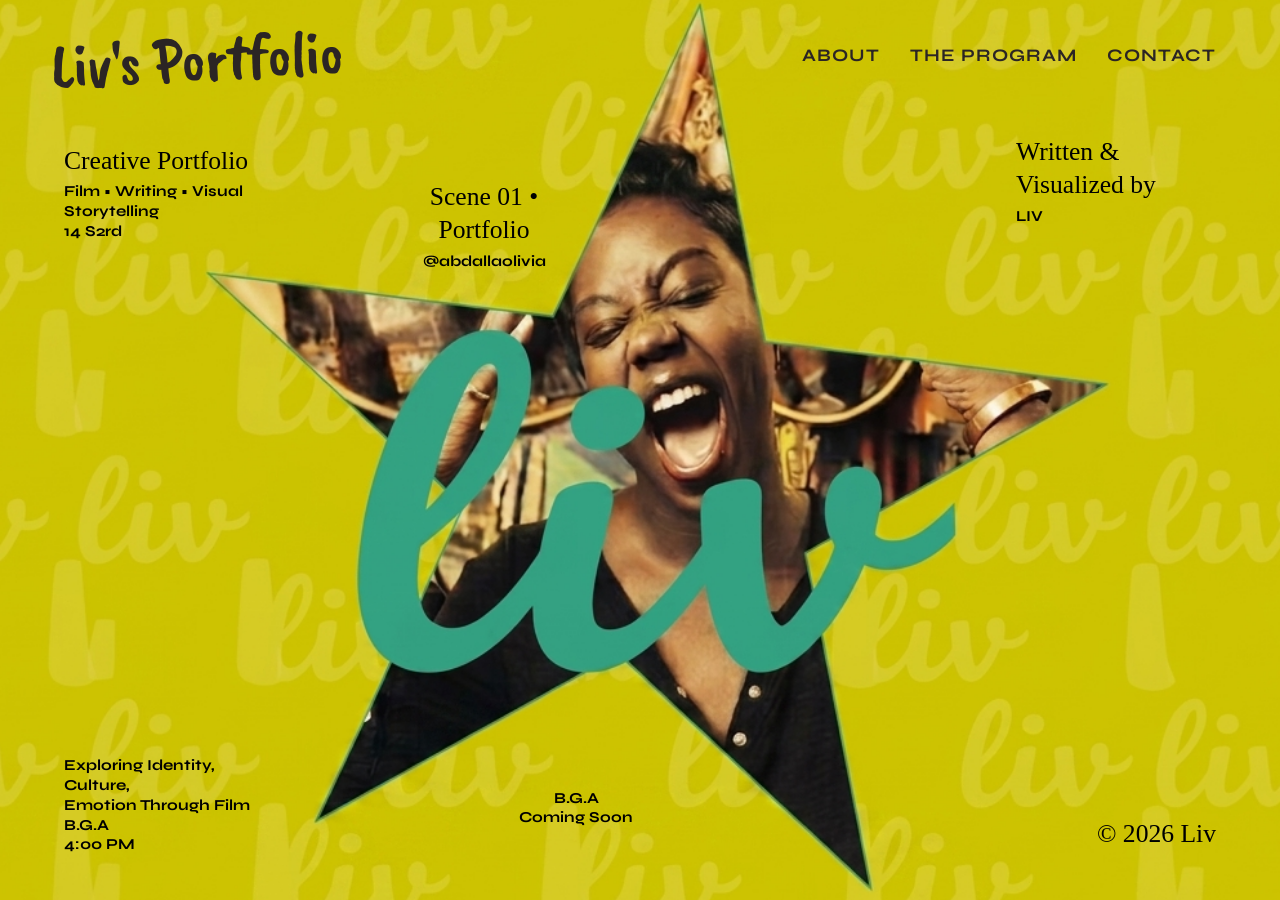
==== index.html @ fe811b00 "Portfolio design update" ====
<!DOCTYPE html>
<html lang="en">

<head>
    <meta charset="UTF-8">
    <meta name="viewport" content="width=device-width, initial-scale=1.0">
    <title>Portfolio Directory</title>
    <link rel="stylesheet" href="style.css">
    <link
        href="https://fonts.googleapis.com/css2?family=Syne:wght@400;700&family=Caveat+Brush&family=Rock+Salt&family=Kaushan+Script&display=swap"
        rel="stylesheet">
</head>

<body>
    <section class="hero">
        <div class="hamburger" id="hamburgerMenu">
            <span></span>
            <span></span>
            <span></span>
        </div>
        <nav class="main-nav" id="navMenu">
            <a href="#about">About</a>
            <a href="#program">The Program</a>
            <a href="#contact">Contact</a>
        </nav>
        <div class="hero-bg"></div>
        <div class="hero-content full-screen-layout">

            <!-- Main Title Title -->
            <div class="main-title" contenteditable="true">
                Liv's Portfolio
            </div>

            <!-- Top Left -->
            <div class="layout-item top-left" contenteditable="true">
                <div class="heading-cursive">Creative Portfolio</div>
                <p>Film • Writing • Visual Storytelling<br>14 S2rd</p>
            </div>

            <!-- Top Right -->
            <div class="layout-item top-right" contenteditable="true">
                <div class="heading-cursive">Written & Visualized by</div>
                <p>LIV<br>
            </div>

            <!-- Middle Left -->
            <div class="layout-item mid-left" contenteditable="true">
                <div class="heading-cursive">Scene 01 • Portfolio</div>
                <p>@abdallaolivia</p>
            </div>

            <!-- Bottom Left -->
            <div class="layout-item bottom-left" contenteditable="true">
                <p>Exploring Identity, <br>Culture,<br>Emotion Through Film<br>B.G.A<br>4:00 PM</p>
            </div>

            <!-- Bottom Middle -->
            <div class="layout-item bottom-mid" contenteditable="true">
                <p>B.G.A<br>Coming Soon</p>
            </div>

            <!-- Bottom Right -->
            <div class="layout-item bottom-right" contenteditable="true">
                <div class="heading-cursive">© 2026 Liv</div>

            </div>
        </div>
    </section>

    <script>
        const hamburger = document.getElementById('hamburgerMenu');
        const navMenu = document.getElementById('navMenu');

        hamburger.addEventListener('click', () => {
            hamburger.classList.toggle('active');
            navMenu.classList.toggle('active');
        });
    </script>
</body>

</html>
---- style.css ----
* {
    margin: 0;
    padding: 0;
    box-sizing: border-box;
}

body {
    font-family: 'Syne', sans-serif;
    background-color: #000;
}

/* HERO SECTION */
.hero {
    position: relative;
    height: 100vh;
    width: 100%;
    overflow: hidden;
    display: flex;
    align-items: center;
    justify-content: center;
    text-align: center;
}

.hero-bg {
    position: absolute;
    top: 0;
    left: 0;
    width: 100%;
    height: 100%;
    /* Replace 'hero-bg.jpg' with the exact name of your uploaded image file */
    background-image: url('hero-bg.png');
    background-size: cover;
    background-position: center;
    background-repeat: no-repeat;
    z-index: 1;
    animation: zoomBg 10s ease-out forwards;
}

.full-screen-layout {
    position: absolute;
    top: 0;
    left: 0;
    width: 100%;
    height: 100%;
    z-index: 3;
    pointer-events: none;
    opacity: 0;
    animation: fadeInText 2s ease-out 0.5s forwards;
}

.layout-item {
    position: absolute;
    color: #000;
    /* Original poster uses dark text */
    pointer-events: auto;
    /* Allows editing */
    font-size: 0.95rem;
    line-height: 1.3;
    max-width: 200px;
    /* Kept narrow like the original circular patches */
}

/* Base text is slightly smaller, bolder */
.layout-item p {
    font-family: 'Syne', sans-serif;
    font-weight: 700;
    margin: 0;
}

.heading-cursive {
    font-family: 'Brush Script MT', 'Lucida Handwriting', cursive;
    font-size: 1.6rem;
    margin-bottom: 5px;
    font-weight: 400;
}

.main-title {
    position: absolute;
    top: 3%;
    left: 4%;
    transform: rotate(-3deg);
    font-family: 'Caveat Brush', cursive;
    font-size: clamp(2.5rem, 5vw, 4rem);
    color: #2b2524;
    /* very dark brown/black like the rough marker */
    pointer-events: auto;
    /* allow editing */
    text-align: left;
    white-space: nowrap;
    letter-spacing: -1px;
    /* tight letters like the Underbug logo */
    line-height: 1;
    z-index: 10;
}

/* Precise positioning mimicking the image */
.top-left {
    top: 16%;
    left: 5%;
    text-align: left;
}

.top-right {
    top: 15%;
    right: 5%;
    text-align: left;
}

.mid-left {
    top: 20%;
    left: 30%;
    text-align: center;
}

.bottom-left {
    bottom: 5%;
    left: 5%;
    text-align: left;
}

.bottom-mid {
    bottom: 8%;
    left: 45%;
    transform: translateX(-50%);
    text-align: center;
}

.bottom-right {
    bottom: 5%;
    right: 5%;
    text-align: left;
}

/* ANIMATIONS */
@keyframes zoomBg {
    0% {
        transform: scale(1.05);
    }

    100% {
        transform: scale(1.1);
    }
}

@keyframes fadeInText {
    0% {
        opacity: 0;
        transform: translateY(20px);
    }

    100% {
        opacity: 1;
        transform: translateY(0);
    }
}

/* Navigation Menu */
.main-nav {
    position: absolute;
    top: 5%;
    right: 5%;
    z-index: 20;
    display: flex;
    gap: 30px;
}

.main-nav a {
    color: #2b2524;
    font-family: 'Syne', sans-serif;
    font-weight: 700;
    font-size: 1.1rem;
    text-decoration: none;
    text-transform: uppercase;
    letter-spacing: 1px;
    transition: opacity 0.3s;
}

.main-nav a:hover {
    opacity: 0.6;
}

/* Hamburger Icon */
.hamburger {
    display: none;
    position: absolute;
    top: 5%;
    right: 5%;
    z-index: 30;
    cursor: pointer;
    flex-direction: column;
    justify-content: space-between;
    width: 30px;
    height: 20px;
}

.hamburger span {
    display: block;
    height: 3px;
    width: 100%;
    background-color: #2b2524;
    border-radius: 3px;
    transition: all 0.3s ease-in-out;
}

.hamburger.active span:nth-child(1) {
    transform: translateY(8.5px) rotate(45deg);
}

.hamburger.active span:nth-child(2) {
    opacity: 0;
}

.hamburger.active span:nth-child(3) {
    transform: translateY(-8.5px) rotate(-45deg);
}

/* Responsive adjustments */
@media (max-width: 768px) {
    .hamburger {
        display: flex;
        /* Show Hamburger */
        top: 4%;
        right: 5%;
    }

    .main-nav {
        display: none;
        /* Hidden by default */
        flex-direction: column;
        top: 10%;
        right: 4%;
        background: rgba(220, 222, 60, 0.95);
        /* matching rough yellow background */
        padding: 20px 30px;
        border-radius: 8px;
        box-shadow: 0 4px 12px rgba(0, 0, 0, 0.2);
        gap: 20px;
        text-align: right;
    }

    .main-nav.active {
        display: flex;
        /* Show when active */
    }

    .main-nav a {
        font-size: 1rem;
    }

    .main-title {
        top: 2%;
        left: 3%;
        font-size: 2.2rem;
    }

    .layout-item {
        max-width: 130px;
        font-size: 0.75rem;
        line-height: 1.2;
    }

    .heading-cursive {
        font-size: 1.1rem;
    }

    /* Bring pieces slightly inward and down to avoid overlap on tall screens */
    .top-left {
        top: 12%;
        left: 3%;
    }

    .top-right {
        top: 12%;
        right: 3%;
        text-align: right;
    }

    .mid-left {
        top: 50%;
        left: 2%;
        text-align: left;
        /* Shift alignment so it doesn't cross into the middle star as much */
    }

    .bottom-left {
        bottom: 0.5%;
        left: 3%;
    }

    .bottom-mid {
        bottom: 3%;
        left: 50%;
        transform: translateX(-50%);
        width: 100%;
    }

    .bottom-right {
        bottom: 10%;
        right: 3%;
        text-align: right;
    }
}
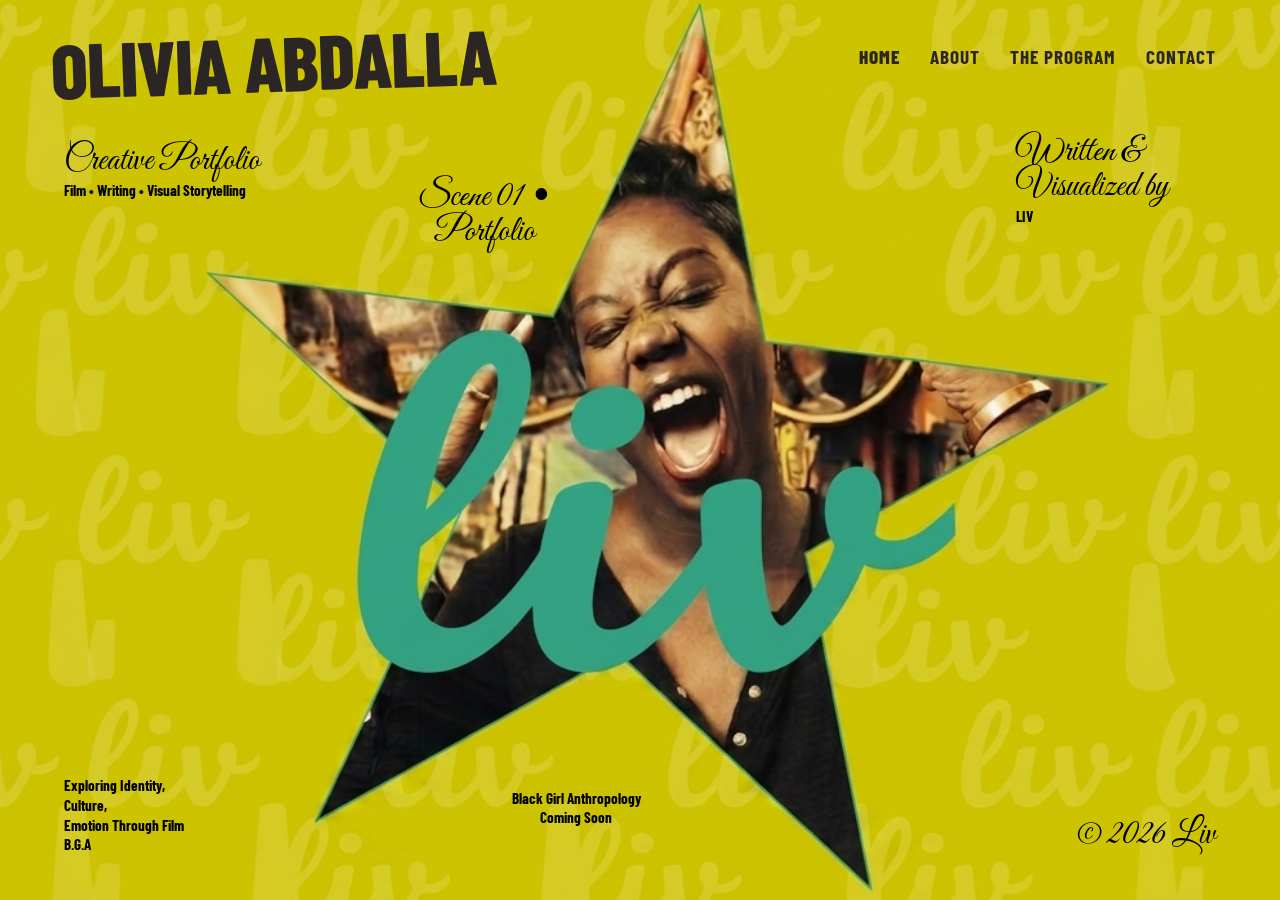
==== commit fd3df8e2: "Update project: added about, contact, and program pages; updated index and styles" ====
--- a/index.html
+++ b/index.html
@@ -7,7 +7,7 @@
     <title>Portfolio Directory</title>
     <link rel="stylesheet" href="style.css">
     <link
-        href="https://fonts.googleapis.com/css2?family=Syne:wght@400;700&family=Caveat+Brush&family=Rock+Salt&family=Kaushan+Script&display=swap"
+        href="https://fonts.googleapis.com/css2?family=Barlow+Condensed:wght@400;700;800&family=Great+Vibes&display=swap"
         rel="stylesheet">
 </head>
 
@@ -19,50 +19,49 @@
             <span></span>
         </div>
         <nav class="main-nav" id="navMenu">
-            <a href="#about">About</a>
-            <a href="#program">The Program</a>
-            <a href="#contact">Contact</a>
+            <a href="index.html" class="active">Home</a>
+            <a href="about.html">About</a>
+            <a href="program.html">The Program</a>
+            <a href="contact.html">Contact</a>
         </nav>
         <div class="hero-bg"></div>
         <div class="hero-content full-screen-layout">
 
             <!-- Main Title Title -->
             <div class="main-title" contenteditable="true">
-                Liv's Portfolio
+                Olivia Abdalla
             </div>
 
             <!-- Top Left -->
             <div class="layout-item top-left" contenteditable="true">
                 <div class="heading-cursive">Creative Portfolio</div>
-                <p>Film • Writing • Visual Storytelling<br>14 S2rd</p>
+                <p>Film • Writing • Visual Storytelling</p>
             </div>
 
             <!-- Top Right -->
             <div class="layout-item top-right" contenteditable="true">
                 <div class="heading-cursive">Written & Visualized by</div>
-                <p>LIV<br>
+                <p>LIV</p>
             </div>
 
             <!-- Middle Left -->
             <div class="layout-item mid-left" contenteditable="true">
                 <div class="heading-cursive">Scene 01 • Portfolio</div>
-                <p>@abdallaolivia</p>
             </div>
 
             <!-- Bottom Left -->
             <div class="layout-item bottom-left" contenteditable="true">
-                <p>Exploring Identity, <br>Culture,<br>Emotion Through Film<br>B.G.A<br>4:00 PM</p>
+                <p>Exploring Identity, <br>Culture,<br>Emotion Through Film<br>B.G.A</p>
             </div>
 
             <!-- Bottom Middle -->
             <div class="layout-item bottom-mid" contenteditable="true">
-                <p>B.G.A<br>Coming Soon</p>
+                <p> Black Girl Anthropology<br>Coming Soon</p>
             </div>
 
             <!-- Bottom Right -->
             <div class="layout-item bottom-right" contenteditable="true">
                 <div class="heading-cursive">© 2026 Liv</div>
-
             </div>
         </div>
     </section>
--- a/style.css
+++ b/style.css
@@ -5,7 +5,8 @@
 }
 
 body {
-    font-family: 'Syne', sans-serif;
+    font-family: 'Barlow Condensed', sans-serif;
+    background-color: #f7f1e3; /* A lighter background would suit these fonts better if the star image is bright, but original was #000. I will keep #000 if not specified otherwise, but Sykes's work usually has warmer colors. Actually, the user's previous image was yellow. So #000 is for the text container? No, body. */
     background-color: #000;
 }
 
@@ -62,34 +63,34 @@
 
 /* Base text is slightly smaller, bolder */
 .layout-item p {
-    font-family: 'Syne', sans-serif;
+    font-family: 'Barlow Condensed', sans-serif;
     font-weight: 700;
     margin: 0;
 }
 
 .heading-cursive {
-    font-family: 'Brush Script MT', 'Lucida Handwriting', cursive;
-    font-size: 1.6rem;
-    margin-bottom: 5px;
+    font-family: 'Great Vibes', cursive;
+    font-size: 2.2rem;
+    margin-bottom: 2px;
     font-weight: 400;
+    line-height: 1;
 }
 
 .main-title {
     position: absolute;
     top: 3%;
     left: 4%;
-    transform: rotate(-3deg);
-    font-family: 'Caveat Brush', cursive;
-    font-size: clamp(2.5rem, 5vw, 4rem);
-    color: #2b2524;
-    /* very dark brown/black like the rough marker */
+    transform: rotate(-2deg);
+    font-family: 'Barlow Condensed', sans-serif;
+    font-weight: 800; /* Bold as requested */
+    text-transform: uppercase;
+    font-size: clamp(3rem, 6vw, 5rem);
+    color: #2b2524;
     pointer-events: auto;
-    /* allow editing */
     text-align: left;
     white-space: nowrap;
     letter-spacing: -1px;
-    /* tight letters like the Underbug logo */
-    line-height: 1;
+    line-height: 0.9;
     z-index: 10;
 }
 
@@ -166,9 +167,9 @@
 
 .main-nav a {
     color: #2b2524;
-    font-family: 'Syne', sans-serif;
+    font-family: 'Barlow Condensed', sans-serif;
     font-weight: 700;
-    font-size: 1.1rem;
+    font-size: 1.2rem;
     text-decoration: none;
     text-transform: uppercase;
     letter-spacing: 1px;
@@ -177,6 +178,10 @@
 
 .main-nav a:hover {
     opacity: 0.6;
+}
+
+.main-nav a.active {
+    font-weight: 800;
 }
 
 /* Hamburger Icon */
@@ -299,4 +304,286 @@
         right: 3%;
         text-align: right;
     }
+}
+
+/* ABOUT PAGE STYLES */
+.about-page {
+    background-color: #8a9a2a; /* Olive green */
+    color: #2b2524;
+    min-height: 100vh;
+    padding: 0;
+    overflow-x: hidden;
+}
+
+.about-page .main-nav a, 
+.about-page .main-title {
+    color: #2b2524;
+}
+
+.about-container {
+    max-width: 1200px;
+    margin: 0 auto;
+    padding: 15vh 5% 10vh;
+    display: flex;
+    flex-direction: column;
+    gap: 100px;
+}
+
+/* Side-by-Side Intro */
+.about-intro {
+    display: grid;
+    grid-template-columns: 1fr 1.2fr;
+    gap: 60px;
+    align-items: start;
+}
+
+/* Single Photo Styling */
+.photo-single {
+    width: 100%;
+}
+
+.photo-single .photo-placeholder {
+    aspect-ratio: 4/5;
+    background-color: rgba(43, 37, 36, 0.1);
+    border: 1px solid rgba(43, 37, 36, 0.2);
+    display: flex;
+    align-items: center;
+    justify-content: center;
+    color: rgba(43, 37, 36, 0.4);
+    font-family: 'Barlow Condensed', sans-serif;
+    text-transform: uppercase;
+    letter-spacing: 2px;
+    width: 100%;
+}
+
+/* Story Section */
+.story-section {
+    width: 100%;
+}
+
+.story-section .heading-cursive {
+    text-align: left;
+    margin-bottom: 20px;
+    font-size: 3.5rem;
+}
+
+.bio-text {
+    font-family: 'Barlow Condensed', sans-serif;
+    font-size: 1.4rem;
+    line-height: 1.7;
+    font-weight: 400;
+    text-align: left;
+}
+
+/* Focus Areas */
+.focus-section h2 {
+    font-family: 'Barlow Condensed', sans-serif;
+    font-weight: 800;
+    text-transform: uppercase;
+    font-size: 2rem;
+    margin-bottom: 30px;
+    letter-spacing: 2px;
+}
+
+.focus-grid {
+    display: flex;
+    flex-wrap: wrap;
+    gap: 15px;
+}
+
+.focus-tag {
+    font-family: 'Barlow Condensed', sans-serif;
+    font-weight: 800;
+    text-transform: uppercase;
+    font-size: 1.1rem;
+    background-color: #2b2524;
+    color: #8a9a2a;
+    padding: 10px 25px;
+    border-radius: 50px;
+    letter-spacing: 1px;
+}
+
+@media (max-width: 992px) {
+    .about-intro {
+        grid-template-columns: 1fr;
+        gap: 40px;
+    }
+    
+    .photo-single {
+        max-width: 500px;
+    }
+}
+
+@media (max-width: 768px) {
+    .about-container {
+        padding: 12vh 5% 5vh;
+        gap: 60px;
+    }
+    
+    .story-section .heading-cursive {
+        font-size: 2.8rem;
+    }
+    
+    .bio-text {
+        font-size: 1.2rem;
+    }
+}
+
+.bottom-signature {
+    position: absolute;
+    bottom: 2%;
+    left: 50%;
+    transform: translateX(-50%);
+    font-family: 'Barlow Condensed', sans-serif;
+    font-weight: 700;
+    text-transform: uppercase;
+    letter-spacing: 4px;
+    font-size: 0.9rem;
+    color: #2b2524;
+    z-index: 5;
+    opacity: 0.8;
+}
+
+/* CONTACT PAGE STYLES */
+.contact-page {
+    /* transition: cream/beige to mint/sage green */
+    background: linear-gradient(180deg, #e8e0c8 0%, #8fad8f 100%);
+    min-height: 100vh;
+    padding: 0;
+    overflow-x: hidden;
+    display: flex;
+    align-items: center;
+    justify-content: center;
+}
+
+.contact-page .main-nav a,
+.contact-page .hamburger span {
+    color: #2b2524;
+}
+
+/* We want the main-title and nav to be absolute so they don't break flex centering */
+.contact-page .main-title,
+.contact-page .main-nav,
+.contact-page .hamburger {
+    position: absolute;
+}
+
+.typewriter-container {
+    position: relative;
+    width: 450px;
+    max-width: 90vw;
+    margin-top: 15vh;
+    z-index: 5;
+    display: flex;
+    flex-direction: column;
+    align-items: center;
+}
+
+.paper-roll-top {
+    width: 100%;
+    height: 40px;
+    background: #1a1a1a;
+    border-radius: 6px 6px 0 0;
+    box-shadow: 0 10px 20px rgba(0,0,0,0.4), inset 0 -4px 10px rgba(0,0,0,0.5), inset 0 2px 5px rgba(255,255,255,0.1);
+    position: relative;
+    z-index: 10;
+}
+
+.roll-texture {
+    position: absolute;
+    top: 50%; left: -15px; right: -15px;
+    height: 16px;
+    transform: translateY(-50%);
+    background: linear-gradient(90deg, #0d0d0d 0%, #1f1f1f 5%, #1f1f1f 95%, #0d0d0d 100%);
+    border-radius: 8px;
+    box-shadow: 0 4px 8px rgba(0,0,0,0.5);
+}
+
+.paper-sheet {
+    width: 92%;
+    background: #121212;
+    height: 0;
+    overflow: hidden;
+    box-shadow: 0 25px 50px rgba(0,0,0,0.5);
+    border-radius: 0 0 4px 4px;
+    transition: height 2s cubic-bezier(0.25, 1, 0.5, 1);
+    position: relative;
+    /* Subtle horizontal lines imitating typewriter paper guides or slight texture */
+    background-image: repeating-linear-gradient(rgba(255,255,255,0.05) 0px, rgba(255,255,255,0.05) 1px, transparent 1px, transparent 45px);
+    background-position: 0 40px;
+}
+
+.paper-sheet.unfurled {
+    height: 380px;
+}
+
+.typed-content {
+    padding: 60px 40px;
+    display: flex;
+    flex-direction: column;
+    gap: 40px;
+    align-items: flex-start;
+}
+
+.typed-line {
+    font-family: 'Barlow Condensed', sans-serif;
+    font-size: 2.5rem;
+    font-weight: 700;
+    text-transform: uppercase;
+    letter-spacing: 2.5px;
+    color: #ffffff;
+    text-decoration: none;
+    position: relative;
+    display: inline-block;
+    border-bottom: 2px solid transparent;
+    opacity: 0.95; /* slight ink fade */
+    line-height: 1.1;
+}
+
+.typed-line.typing::after {
+    content: '|';
+    position: absolute;
+    right: -15px;
+    color: #ffffff;
+    animation: blink 0.8s infinite;
+}
+
+@keyframes blink {
+    0%, 100% { opacity: 1; }
+    50% { opacity: 0; }
+}
+
+.typed-line.finished {
+    border-bottom: 2px solid #ffffff;
+    transition: color 0.3s, border-color 0.3s;
+}
+
+.typed-line.finished:hover {
+    color: #8fad8f;
+    border-color: #8fad8f;
+}
+
+.sound-toggle {
+    position: absolute;
+    top: -50px;
+    right: 0;
+    background: none;
+    border: 2px solid rgba(43, 37, 36, 0.2);
+    border-radius: 20px;
+    padding: 6px 15px;
+    font-family: 'Barlow Condensed', sans-serif;
+    font-size: 1rem;
+    font-weight: 700;
+    color: #2b2524;
+    cursor: pointer;
+    text-transform: uppercase;
+    letter-spacing: 1px;
+    opacity: 0.7;
+    transition: all 0.3s;
+}
+
+.sound-toggle:hover {
+    opacity: 1;
+    border-color: rgba(43, 37, 36, 0.5);
+    background: rgba(43, 37, 36, 0.05);
 }
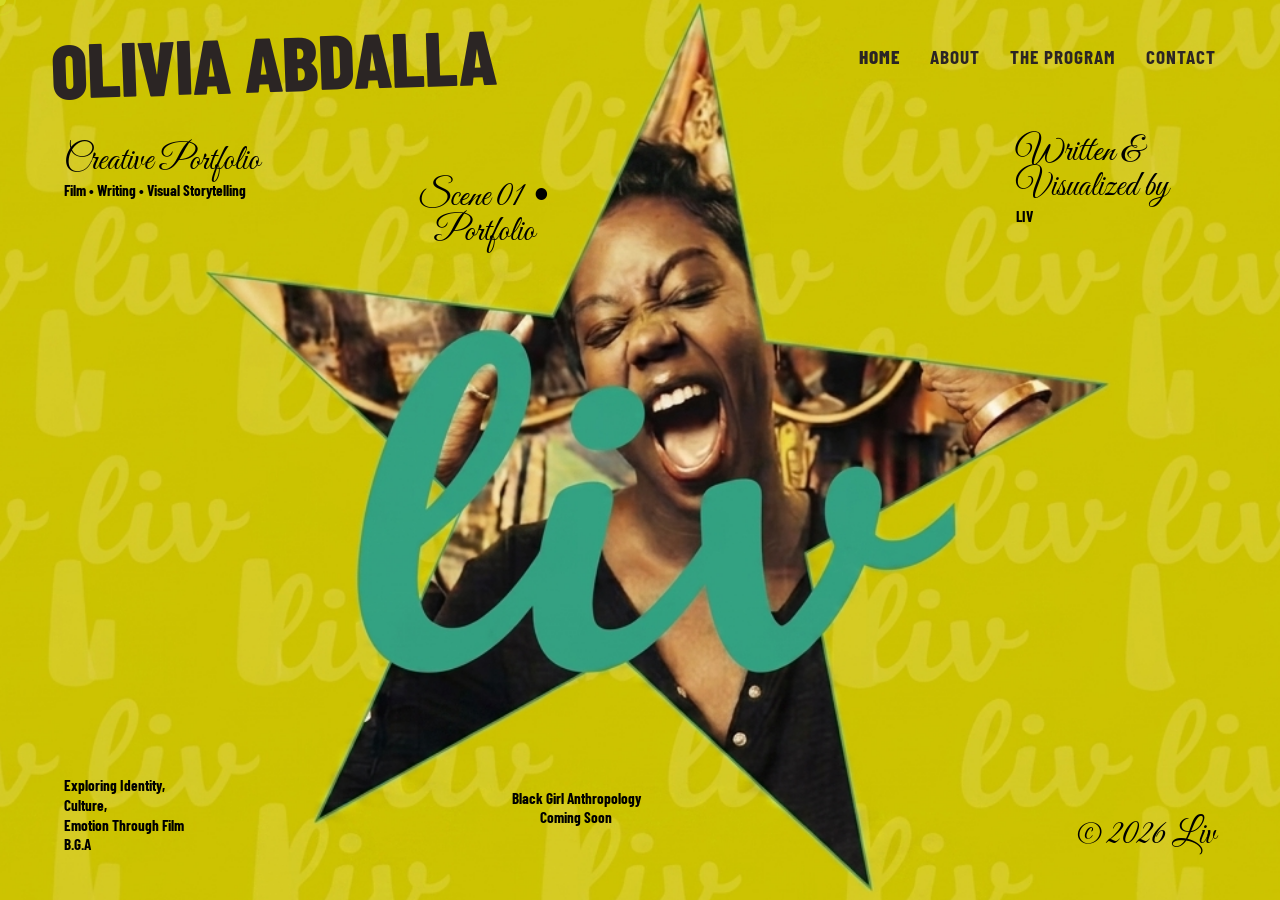
==== commit 133fe9d6: "Add custom chartreuse cursor to all pages" ====
--- a/index.html
+++ b/index.html
@@ -9,9 +9,133 @@
     <link
         href="https://fonts.googleapis.com/css2?family=Barlow+Condensed:wght@400;700;800&family=Great+Vibes&display=swap"
         rel="stylesheet">
+    <style>
+        /* Loading Screen */
+        .loading-screen {
+            position: fixed;
+            top: 0;
+            left: 0;
+            width: 100vw;
+            height: 100vh;
+            background-color: #d4d925; /* Chartreuse/Olive Yellow-Green */
+            z-index: 9999;
+            display: flex;
+            align-items: center;
+            justify-content: center;
+            opacity: 0;
+            visibility: hidden;
+            transition: opacity 0.8s ease, visibility 0.8s;
+        }
+
+        .loading-screen.visible {
+            opacity: 1;
+            visibility: visible;
+        }
+
+        .loading-text {
+            font-family: 'Great Vibes', cursive;
+            font-size: 8rem;
+            color: #2b2524;
+            transform: scale(0.9);
+            transition: transform 1.3s ease;
+        }
+
+        .loading-screen.visible .loading-text {
+            transform: scale(1);
+        }
+
+        /* Page Transition Overlay */
+        .page-transition-overlay {
+            position: fixed;
+            top: 0;
+            left: 0;
+            width: 100vw;
+            height: 100vh;
+            background-color: #2b2524; /* Cinematic Black/Dark Brown */
+            z-index: 9000;
+            opacity: 0;
+            visibility: hidden;
+            transition: opacity 0.4s ease, visibility 0.4s;
+            pointer-events: none;
+        }
+
+        .page-transition-overlay.active {
+            opacity: 1;
+            visibility: visible;
+            pointer-events: all;
+        }
+
+        body {
+            opacity: 0;
+            transition: opacity 0.4s ease;
+        }
+
+        body.loaded {
+            opacity: 1;
+        }
+
+        /* Custom Cursor */
+        * {
+            cursor: none !important;
+        }
+
+        .custom-cursor {
+            position: fixed;
+            top: 0;
+            left: 0;
+            width: 12px;
+            height: 12px;
+            background-color: #d4d925;
+            border-radius: 50%;
+            pointer-events: none;
+            z-index: 10000;
+            transform: translate(-50%, -50%);
+            transition: transform 0.1s ease;
+        }
+
+        .cursor-follower {
+            position: fixed;
+            top: 0;
+            left: 0;
+            width: 32px;
+            height: 32px;
+            border: 2px solid #d4d925;
+            border-radius: 50%;
+            opacity: 0.4;
+            pointer-events: none;
+            z-index: 9999;
+            transform: translate(-50%, -50%);
+            transition: width 0.3s ease, height 0.3s ease, opacity 0.3s ease;
+        }
+
+        .custom-cursor.hover {
+            transform: translate(-50%, -50%) scale(1.5);
+        }
+
+        .cursor-follower.hover {
+            width: 48px;
+            height: 48px;
+            opacity: 0.6;
+        }
+
+        @media (max-width: 1024px) {
+            .custom-cursor, .cursor-follower {
+                display: none;
+            }
+            * {
+                cursor: auto !important;
+            }
+        }
+    </style>
 </head>
 
 <body>
+    <div id="loadingScreen" class="loading-screen">
+        <div class="loading-text">liv</div>
+    </div>
+    <div id="transitionOverlay" class="page-transition-overlay"></div>
+    <div class="custom-cursor" id="cursor"></div>
+    <div class="cursor-follower" id="follower"></div>
     <section class="hero">
         <div class="hamburger" id="hamburgerMenu">
             <span></span>
@@ -74,6 +198,79 @@
             hamburger.classList.toggle('active');
             navMenu.classList.toggle('active');
         });
+
+        // Loading Screen & Transitions
+        window.addEventListener('DOMContentLoaded', () => {
+            const loadingScreen = document.getElementById('loadingScreen');
+            const transitionOverlay = document.getElementById('transitionOverlay');
+
+            // Handle Initial Fade-In
+            document.body.classList.add('loaded');
+
+            if (loadingScreen && !sessionStorage.getItem('hasSeenLoading')) {
+                loadingScreen.classList.add('visible');
+                
+                setTimeout(() => {
+                    loadingScreen.classList.remove('visible');
+                    setTimeout(() => {
+                        loadingScreen.remove();
+                    }, 800);
+                    sessionStorage.setItem('hasSeenLoading', 'true');
+                }, 1300);
+            } else if (loadingScreen) {
+                loadingScreen.remove();
+            }
+
+            // Handle Page Transitions
+            const links = document.querySelectorAll('a');
+            links.forEach(link => {
+                const href = link.getAttribute('href');
+                // Check if internal link
+                if (href && !href.startsWith('http') && !href.startsWith('mailto:') && !href.startsWith('#') && !link.hasAttribute('target')) {
+                    link.addEventListener('click', (e) => {
+                        e.preventDefault();
+                        transitionOverlay.classList.add('active');
+                        setTimeout(() => {
+                            window.location.href = href;
+                        }, 400);
+                    });
+                }
+            });
+
+            // Custom Cursor Logic
+            const cursor = document.getElementById('cursor');
+            const follower = document.getElementById('follower');
+            let mouseX = 0, mouseY = 0;
+            let followerX = 0, followerY = 0;
+
+            window.addEventListener('mousemove', (e) => {
+                mouseX = e.clientX;
+                mouseY = e.clientY;
+                cursor.style.left = mouseX + 'px';
+                cursor.style.top = mouseY + 'px';
+            });
+
+            const render = () => {
+                followerX += (mouseX - followerX) * 0.15;
+                followerY += (mouseY - followerY) * 0.15;
+                follower.style.left = followerX + 'px';
+                follower.style.top = followerY + 'px';
+                requestAnimationFrame(render);
+            };
+            render();
+
+            const hoverables = document.querySelectorAll('a, button, .file-tab, .folder-front, .folder-back, [contenteditable="true"]');
+            hoverables.forEach(el => {
+                el.addEventListener('mouseenter', () => {
+                    cursor.classList.add('hover');
+                    follower.classList.add('hover');
+                });
+                el.addEventListener('mouseleave', () => {
+                    cursor.classList.remove('hover');
+                    follower.classList.remove('hover');
+                });
+            });
+        });
     </script>
 </body>
 
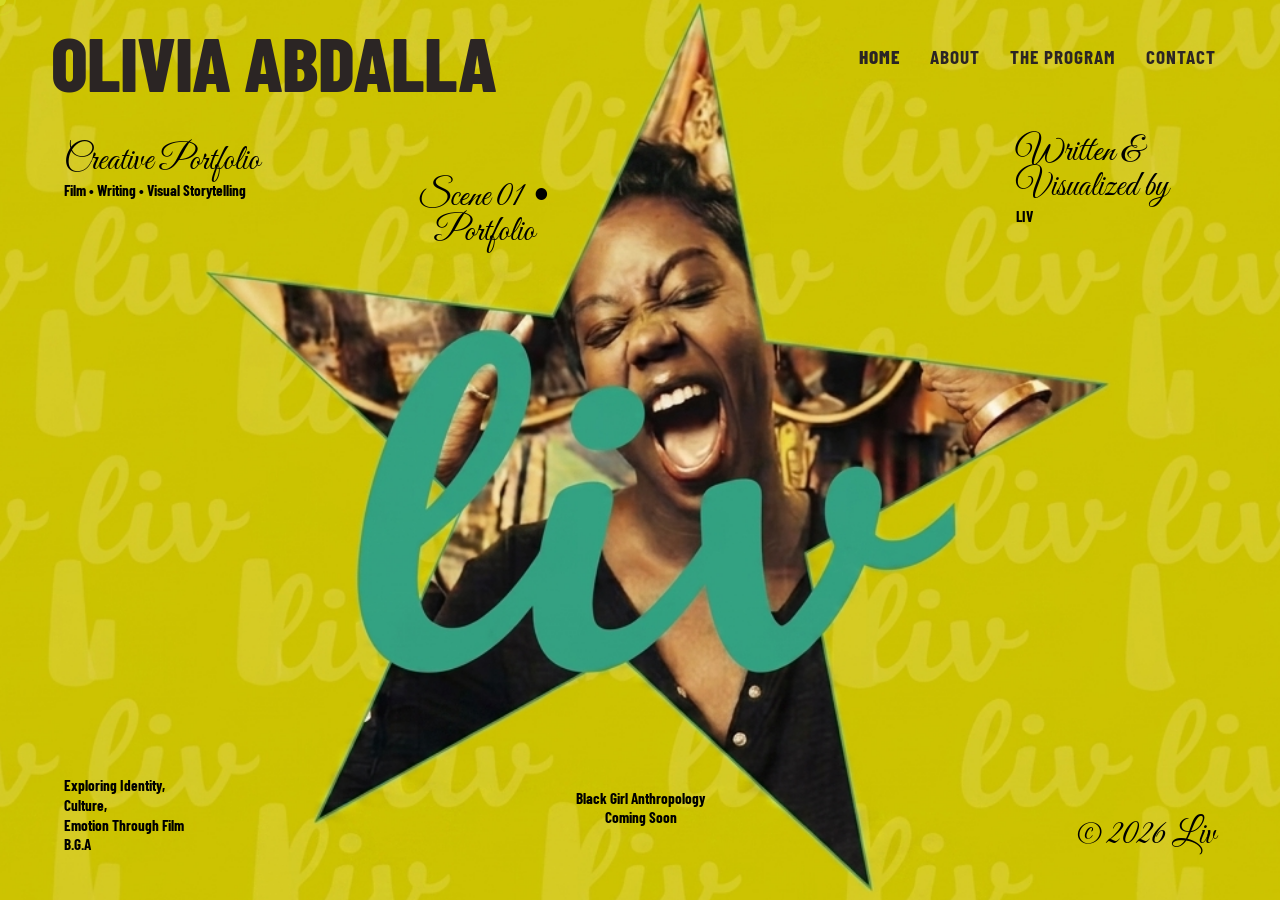
==== commit acb35689: "Add scroll reveal animations site-wide" ====
--- a/index.html
+++ b/index.html
@@ -126,6 +126,18 @@
                 cursor: auto !important;
             }
         }
+
+        /* Scroll Reveal Animation */
+        .reveal {
+            opacity: 0;
+            transform: translateY(24px);
+            transition: opacity 0.7s ease-out, transform 0.7s ease-out;
+        }
+
+        .reveal.revealed {
+            opacity: 1;
+            transform: translateY(0);
+        }
     </style>
 </head>
 
@@ -142,49 +154,49 @@
             <span></span>
             <span></span>
         </div>
-        <nav class="main-nav" id="navMenu">
+        <nav class="main-nav reveal" id="navMenu">
             <a href="index.html" class="active">Home</a>
             <a href="about.html">About</a>
             <a href="program.html">The Program</a>
             <a href="contact.html">Contact</a>
         </nav>
-        <div class="hero-bg"></div>
+        <div class="hero-bg reveal"></div>
         <div class="hero-content full-screen-layout">
 
             <!-- Main Title Title -->
-            <div class="main-title" contenteditable="true">
+            <div class="main-title reveal" contenteditable="true">
                 Olivia Abdalla
             </div>
 
             <!-- Top Left -->
-            <div class="layout-item top-left" contenteditable="true">
+            <div class="layout-item top-left reveal" contenteditable="true">
                 <div class="heading-cursive">Creative Portfolio</div>
                 <p>Film • Writing • Visual Storytelling</p>
             </div>
 
             <!-- Top Right -->
-            <div class="layout-item top-right" contenteditable="true">
+            <div class="layout-item top-right reveal" contenteditable="true">
                 <div class="heading-cursive">Written & Visualized by</div>
                 <p>LIV</p>
             </div>
 
             <!-- Middle Left -->
-            <div class="layout-item mid-left" contenteditable="true">
+            <div class="layout-item mid-left reveal" contenteditable="true">
                 <div class="heading-cursive">Scene 01 • Portfolio</div>
             </div>
 
             <!-- Bottom Left -->
-            <div class="layout-item bottom-left" contenteditable="true">
+            <div class="layout-item bottom-left reveal" contenteditable="true">
                 <p>Exploring Identity, <br>Culture,<br>Emotion Through Film<br>B.G.A</p>
             </div>
 
             <!-- Bottom Middle -->
-            <div class="layout-item bottom-mid" contenteditable="true">
+            <div class="layout-item bottom-mid reveal" contenteditable="true">
                 <p> Black Girl Anthropology<br>Coming Soon</p>
             </div>
 
             <!-- Bottom Right -->
-            <div class="layout-item bottom-right" contenteditable="true">
+            <div class="layout-item bottom-right reveal" contenteditable="true">
                 <div class="heading-cursive">© 2026 Liv</div>
             </div>
         </div>
@@ -270,6 +282,28 @@
                     follower.classList.remove('hover');
                 });
             });
+
+            // Scroll Reveal Logic
+            const observerOptions = {
+                threshold: 0.1,
+                rootMargin: '0px 0px -50px 0px'
+            };
+
+            const observer = new IntersectionObserver((entries) => {
+                let delay = 0;
+                entries.forEach((entry) => {
+                    if (entry.isIntersecting) {
+                        setTimeout(() => {
+                            entry.target.classList.add('revealed');
+                        }, delay);
+                        delay += 100; // 0.1s stagger
+                        observer.unobserve(entry.target);
+                    }
+                });
+            }, observerOptions);
+
+            const revealElements = document.querySelectorAll('.reveal');
+            revealElements.forEach((el) => observer.observe(el));
         });
     </script>
 </body>
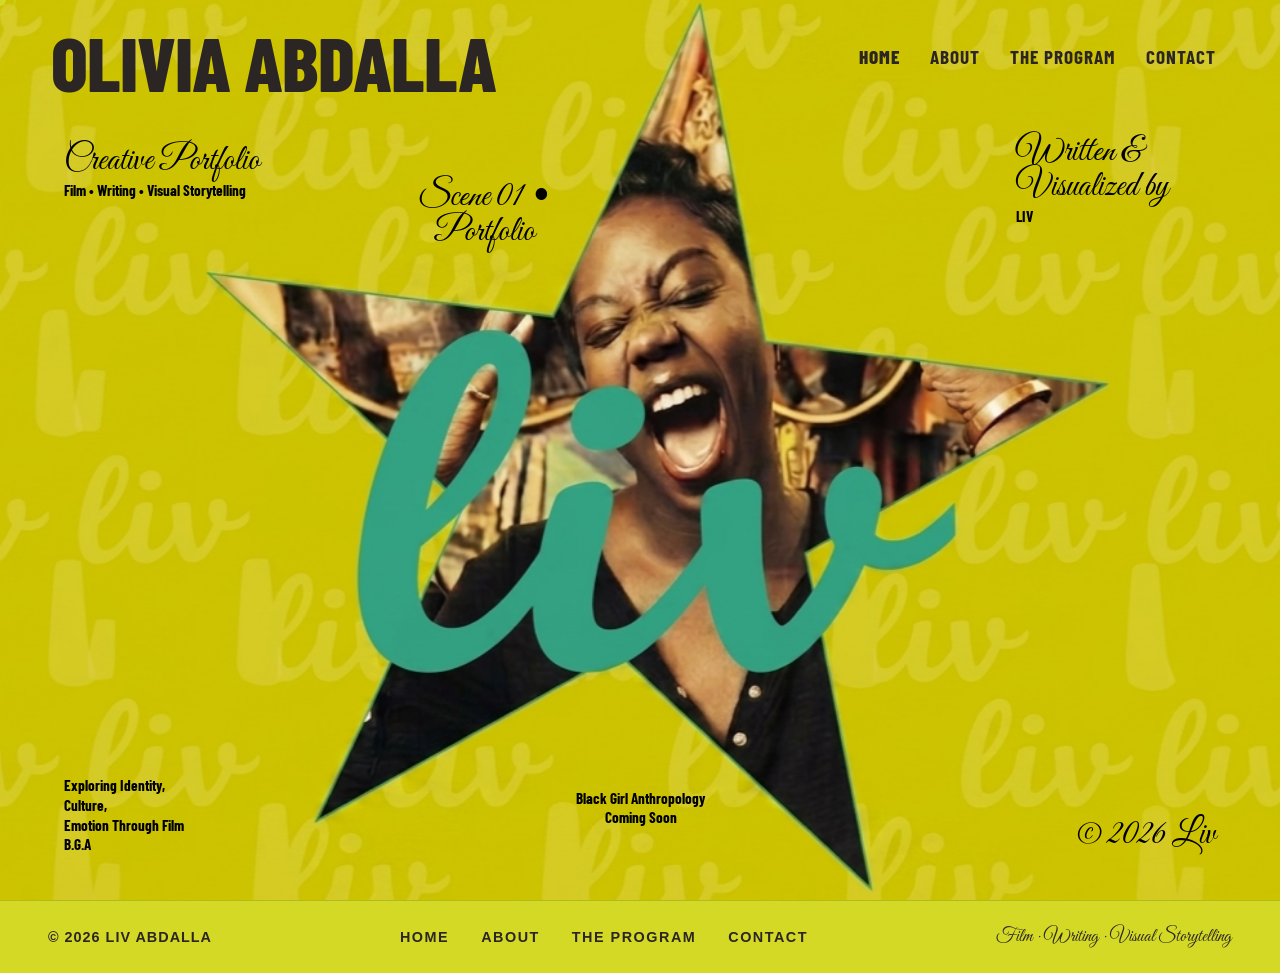
==== commit cf13d6f9: "Add consistent footer to all pages" ====
--- a/index.html
+++ b/index.html
@@ -138,6 +138,63 @@
             opacity: 1;
             transform: translateY(0);
         }
+
+        /* Common Footer Styles */
+        .site-footer {
+            padding: 1.5rem 3rem;
+            border-top: 0.5px solid rgba(0,0,0,0.15);
+            display: flex;
+            justify-content: space-between;
+            align-items: center;
+            font-family: 'Barlow Condensed', sans-serif;
+            color: #2b2524;
+            position: relative;
+            z-index: 10;
+        }
+
+        .footer-left {
+            font-weight: 600;
+            text-transform: uppercase;
+            font-size: 0.9rem;
+            letter-spacing: 1px;
+        }
+
+        .footer-center {
+            display: flex;
+            gap: 2rem;
+        }
+
+        .footer-center a {
+            text-decoration: none;
+            color: #2b2524;
+            font-weight: 600;
+            text-transform: uppercase;
+            font-size: 0.9rem;
+            letter-spacing: 1.5px;
+            transition: opacity 0.3s;
+        }
+
+        .footer-center a:hover {
+            opacity: 0.6;
+        }
+
+        .footer-right {
+            font-family: 'Great Vibes', cursive;
+            font-size: 1.2rem;
+        }
+
+        @media (max-width: 768px) {
+            .site-footer {
+                flex-direction: column;
+                gap: 1.5rem;
+                padding: 2rem 1.5rem;
+                text-align: center;
+            }
+            .footer-center {
+                flex-direction: column;
+                gap: 1rem;
+            }
+        }
     </style>
 </head>
 
@@ -202,6 +259,17 @@
         </div>
     </section>
 
+    <footer class="site-footer reveal" style="background-color: #d4d925;">
+        <div class="footer-left">© 2026 Liv Abdalla</div>
+        <div class="footer-center">
+            <a href="index.html">Home</a>
+            <a href="about.html">About</a>
+            <a href="program.html">The Program</a>
+            <a href="contact.html">Contact</a>
+        </div>
+        <div class="footer-right">Film · Writing · Visual Storytelling</div>
+    </footer>
+
     <script>
         const hamburger = document.getElementById('hamburgerMenu');
         const navMenu = document.getElementById('navMenu');
